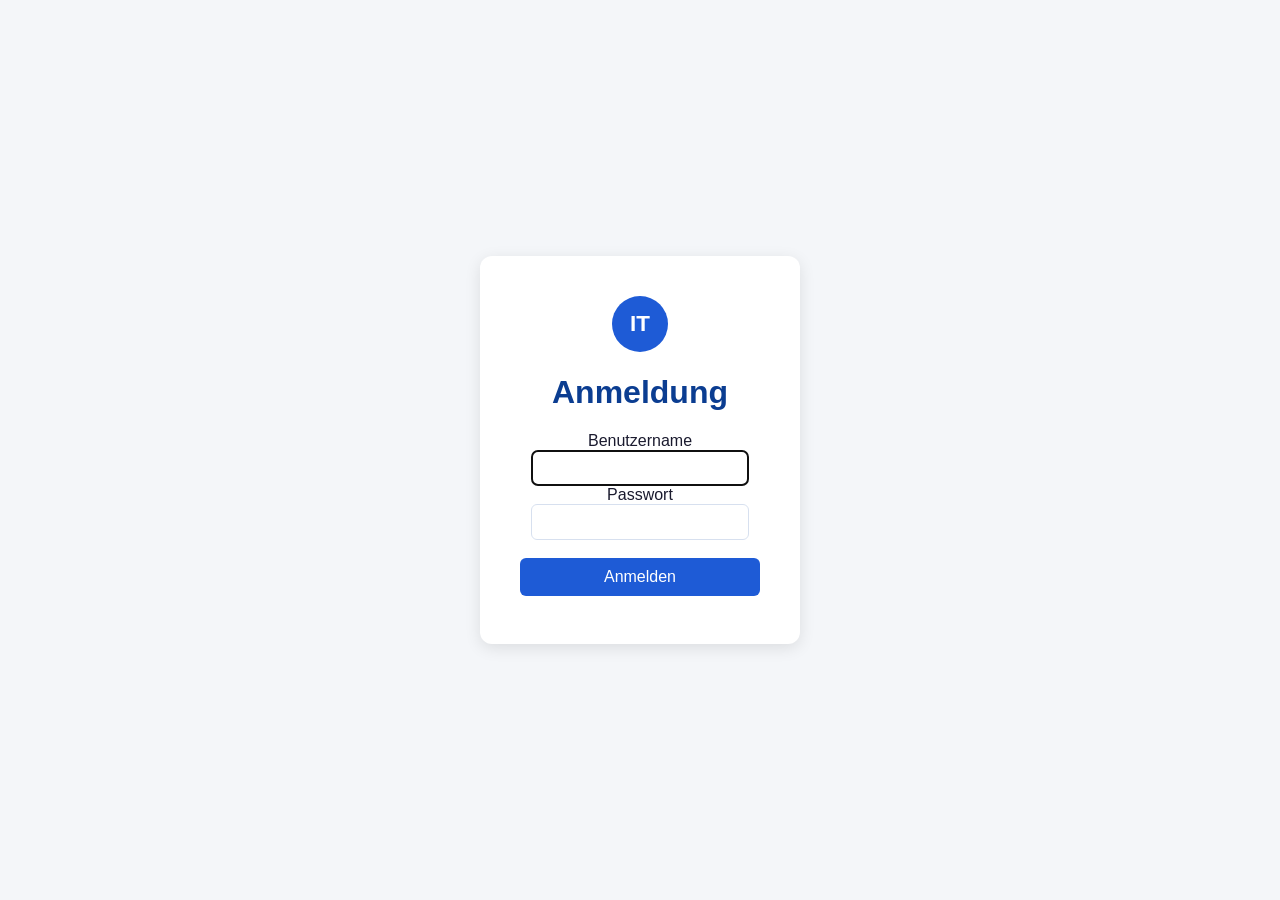
==== Backend/wwwroot/index.html @ 3ebdde34 "Projektdateien hinzufügen." ====
<!DOCTYPE html>
<html lang="de">
<head>
  <meta charset="UTF-8" />
  <meta name="viewport" content="width=device-width, initial-scale=1.0" />
  <title>IT Support Verwaltungstool</title>
  <link rel="stylesheet" href="css/style.css" />
</head>
<body>
  <header class="hauptmenu">
    <div class="logo">
      <div class="logo-kreis">IT</div>
      IT Support Verwaltungstool
    </div>
    <nav class="hauptmenu-links">
      <a href="index.html">Startseite</a>
      <button id="abmelden-btn">Abmelden</button>
    </nav>
  </header>

  <main>
    <!-- Kundenliste -->
    <section class="karte" id="kunden-ansicht">
      <h1>Kunden</h1>
      <form class="formular" id="kunde-formular">
        <label>Name* <input type="text" id="kunde-name" required /></label>
        <label>Email <input type="email" id="kunde-email" /></label>
        <label>Telefonnummer <input type="text" id="kunde-telefon" /></label>
        <label>Adresse <input type="text" id="kunde-adresse" /></label>
        <div><button type="submit" class="primaer">Kunde hinzufügen</button></div>
      </form>
      <p class="fehler" id="kunde-fehler"></p>
      <table>
        <thead>
          <tr><th>Name</th><th>Email</th><th>Telefon</th><th>Adresse</th></tr>
        </thead>
        <tbody id="kunden-liste"></tbody>
      </table>
    </section>

    <!-- Geräteansicht (wird per JS ein-/ausgeblendet) -->
    <section class="karte" id="geraete-ansicht" style="display:none">
      <button class="zurueck" id="zurueck-btn">&larr; Zurück zu den Kunden</button>
      <h1 id="geraete-kunde-name"></h1>

      <h2>Gerät hinzufügen</h2>
      <form class="formular" id="geraet-formular">
        <label>Typ*
          <select id="geraet-typ">
            <option value="Server">Server</option>
            <option value="Workstation">Workstation</option>
            <option value="Notebook">Notebook</option>
            <option value="Switch">Switch</option>
            <option value="Router">Router</option>
            <option value="Drucker">Drucker</option>
            <option value="Printserver">Printserver</option>
            <option value="WLAN">WLAN</option>
            <option value="Firewall">Firewall</option>
            <option value="Telefon">Telefon</option>
          </select>
        </label>
        <label>Name* <input type="text" id="geraet-name" required /></label>
        <label>Bezeichnung <input type="text" id="geraet-bezeichnung" /></label>
        <label>IP-Adresse <input type="text" id="geraet-ip" /></label>
        <label>Seriennummer <input type="text" id="geraet-seriennummer" /></label>
        <div><button type="submit" class="primaer">Gerät hinzufügen</button></div>
      </form>
      <p class="fehler" id="geraet-fehler"></p>

      <table>
        <thead>
          <tr><th>Typ</th><th>Name</th><th>IP</th><th>Seriennummer</th><th></th></tr>
        </thead>
        <tbody id="geraete-liste"></tbody>
      </table>
    </section>
  </main>

  <script src="js/api.js"></script>
  <script src="js/app.js"></script>
</body>
</html>
---- Backend/wwwroot/css/style.css ----
:root {
  --blau-dunkel: #0b3d91;
  --blau: #1e5bd6;
  --blau-hell: #e8f0fe;
  --grau: #f4f6f9;
  --text: #1a1a2e;
  --rand: #d7e0ef;
  --rot: #d1495b;
}

* { box-sizing: border-box; }

body {
  margin: 0;
  font-family: "Segoe UI", Arial, sans-serif;
  background: var(--grau);
  color: var(--text);
}

header.hauptmenu {
  display: flex;
  align-items: center;
  justify-content: space-between;
  background: var(--blau-dunkel);
  color: #fff;
  padding: 0.8rem 1.5rem;
}

.logo {
  display: flex;
  align-items: center;
  gap: 0.6rem;
  font-size: 1.3rem;
  font-weight: 600;
}

.logo-kreis {
  width: 34px;
  height: 34px;
  border-radius: 50%;
  background: var(--blau);
  display: flex;
  align-items: center;
  justify-content: center;
  font-weight: 700;
  color: #fff;
  border: 2px solid #fff;
}

nav.hauptmenu-links {
  display: flex;
  gap: 1.2rem;
}

nav.hauptmenu-links a,
nav.hauptmenu-links button {
  color: #fff;
  text-decoration: none;
  background: none;
  border: none;
  font-size: 1rem;
  cursor: pointer;
}

nav.hauptmenu-links a:hover,
nav.hauptmenu-links button:hover {
  text-decoration: underline;
}

main {
  max-width: 1000px;
  margin: 2rem auto;
  padding: 0 1rem;
}

.karte {
  background: #fff;
  border: 1px solid var(--rand);
  border-radius: 10px;
  padding: 1.2rem;
  margin-bottom: 1.5rem;
  box-shadow: 0 1px 3px rgba(0, 0, 0, 0.05);
}

h1, h2 { color: var(--blau-dunkel); }

table {
  width: 100%;
  border-collapse: collapse;
}

th, td {
  text-align: left;
  padding: 0.6rem;
  border-bottom: 1px solid var(--rand);
}

th { color: var(--blau-dunkel); }

tr:hover { background: var(--blau-hell); cursor: pointer; }

form.formular {
  display: grid;
  grid-template-columns: 1fr 1fr;
  gap: 0.8rem;
  margin-bottom: 1rem;
}

form.formular label {
  display: flex;
  flex-direction: column;
  font-size: 0.85rem;
  color: #555;
}

input, select {
  padding: 0.5rem;
  border: 1px solid var(--rand);
  border-radius: 6px;
  font-size: 1rem;
}

button.primaer {
  background: var(--blau);
  color: #fff;
  border: none;
  padding: 0.6rem 1.2rem;
  border-radius: 6px;
  cursor: pointer;
  font-size: 1rem;
}

button.primaer:hover { background: var(--blau-dunkel); }

button.sekundaer {
  background: #fff;
  color: var(--blau);
  border: 1px solid var(--blau);
  padding: 0.5rem 1rem;
  border-radius: 6px;
  cursor: pointer;
}

button.loeschen {
  background: #fff;
  color: var(--rot);
  border: 1px solid var(--rot);
  padding: 0.4rem 0.8rem;
  border-radius: 6px;
  cursor: pointer;
}

.fehler {
  color: var(--rot);
  margin: 0.5rem 0;
}

.login-seite {
  display: flex;
  align-items: center;
  justify-content: center;
  height: 100vh;
}

.login-box {
  background: #fff;
  padding: 2.5rem;
  border-radius: 12px;
  box-shadow: 0 4px 16px rgba(0, 0, 0, 0.1);
  width: 320px;
  text-align: center;
}

.login-box .logo-kreis {
  width: 56px;
  height: 56px;
  font-size: 1.4rem;
  margin: 0 auto 1rem;
  border: none;
}

.zurueck {
  background: none;
  border: none;
  color: var(--blau);
  cursor: pointer;
  margin-bottom: 1rem;
  font-size: 0.95rem;
  padding: 0;
}
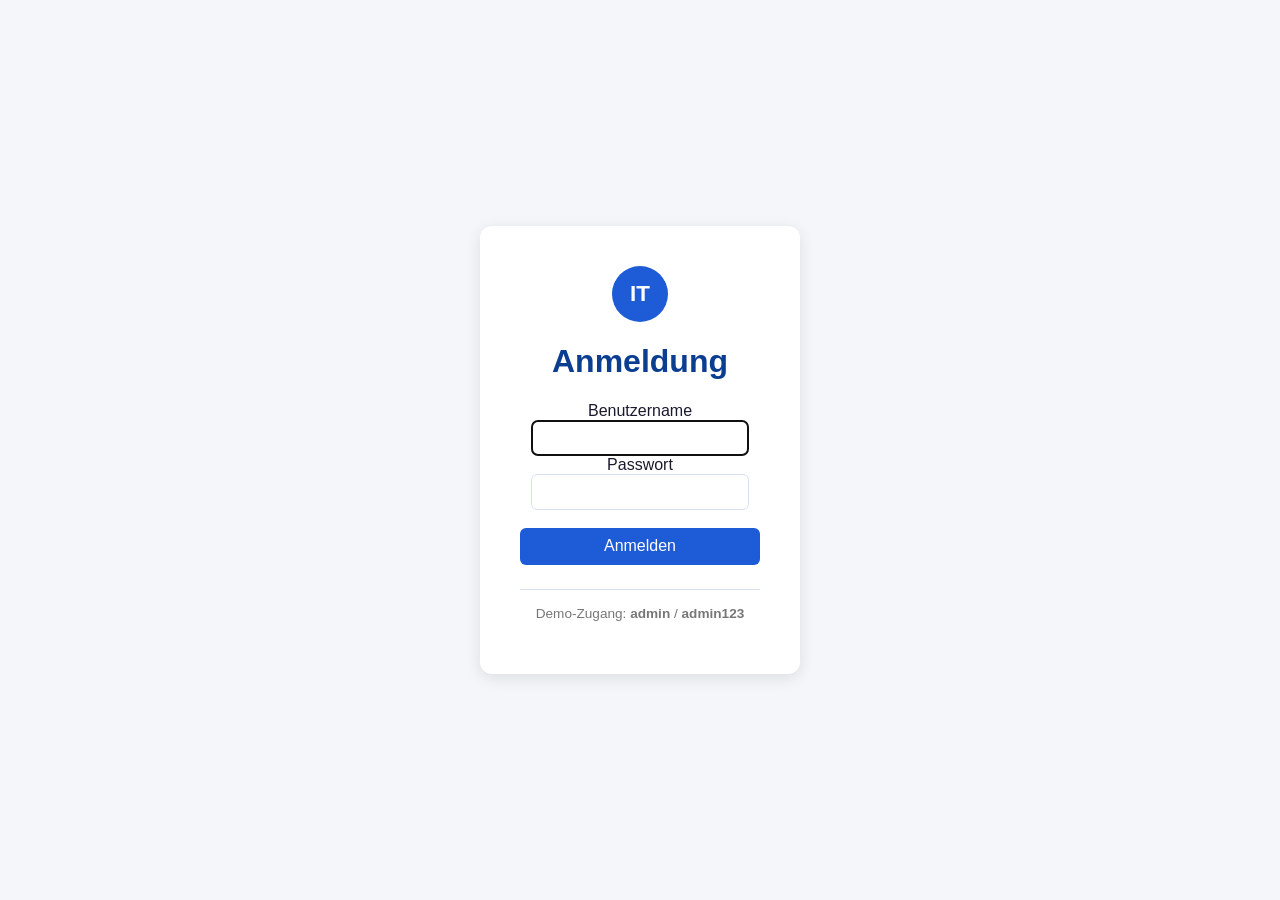
==== commit 8ff2976d: "1. Simplify project structure with customer/device CRUD, simple login, SQLite database 2. Demo-Daten" ====
--- a/Backend/wwwroot/index.html
+++ b/Backend/wwwroot/index.html
@@ -22,57 +22,135 @@
     <!-- Kundenliste -->
     <section class="karte" id="kunden-ansicht">
       <h1>Kunden</h1>
-      <form class="formular" id="kunde-formular">
+
+      <div><button type="button" class="primaer" id="kunde-neu-btn">+ Neuer Kunde</button></div>
+
+      <form class="formular" id="kunde-formular" style="display:none; margin-top:1rem;">
         <label>Name* <input type="text" id="kunde-name" required /></label>
         <label>Email <input type="email" id="kunde-email" /></label>
         <label>Telefonnummer <input type="text" id="kunde-telefon" /></label>
         <label>Adresse <input type="text" id="kunde-adresse" /></label>
-        <div><button type="submit" class="primaer">Kunde hinzufügen</button></div>
+        <div>
+          <button type="submit" class="primaer">Kunde hinzufügen</button>
+          <button type="button" class="sekundaer" id="kunde-abbrechen-btn">Abbrechen</button>
+        </div>
       </form>
       <p class="fehler" id="kunde-fehler"></p>
+
+      <input type="text" id="kunde-suche" placeholder="Kunde suchen..." style="width:100%; margin:1rem 0;" />
+
       <table>
         <thead>
-          <tr><th>Name</th><th>Email</th><th>Telefon</th><th>Adresse</th></tr>
+          <tr><th>Name</th><th>Email</th><th>Telefon</th><th>Adresse</th><th></th></tr>
         </thead>
         <tbody id="kunden-liste"></tbody>
       </table>
     </section>
 
-    <!-- Geräteansicht (wird per JS ein-/ausgeblendet) -->
-    <section class="karte" id="geraete-ansicht" style="display:none">
+    <!-- Kundendetail: linkes Menü + Inhalt -->
+    <section id="kunde-detail-ansicht" style="display:none">
       <button class="zurueck" id="zurueck-btn">&larr; Zurück zu den Kunden</button>
-      <h1 id="geraete-kunde-name"></h1>
+      <h1 id="detail-kunde-name"></h1>
 
-      <h2>Gerät hinzufügen</h2>
-      <form class="formular" id="geraet-formular">
-        <label>Typ*
-          <select id="geraet-typ">
-            <option value="Server">Server</option>
-            <option value="Workstation">Workstation</option>
-            <option value="Notebook">Notebook</option>
-            <option value="Switch">Switch</option>
-            <option value="Router">Router</option>
-            <option value="Drucker">Drucker</option>
-            <option value="Printserver">Printserver</option>
-            <option value="WLAN">WLAN</option>
-            <option value="Firewall">Firewall</option>
-            <option value="Telefon">Telefon</option>
-          </select>
-        </label>
-        <label>Name* <input type="text" id="geraet-name" required /></label>
-        <label>Bezeichnung <input type="text" id="geraet-bezeichnung" /></label>
-        <label>IP-Adresse <input type="text" id="geraet-ip" /></label>
-        <label>Seriennummer <input type="text" id="geraet-seriennummer" /></label>
-        <div><button type="submit" class="primaer">Gerät hinzufügen</button></div>
-      </form>
-      <p class="fehler" id="geraet-fehler"></p>
+      <div class="detail-layout">
+        <nav class="detail-menu">
+          <button class="detail-menu-btn aktiv" data-panel="info">Allgemeine Info</button>
+          <button class="detail-menu-btn" data-panel="standorte">Standorte</button>
+          <button class="detail-menu-btn" data-panel="geraete">Geräte</button>
+          <button class="detail-menu-btn" data-panel="ip">IP alle Geräte</button>
+        </nav>
 
-      <table>
-        <thead>
-          <tr><th>Typ</th><th>Name</th><th>IP</th><th>Seriennummer</th><th></th></tr>
-        </thead>
-        <tbody id="geraete-liste"></tbody>
-      </table>
+        <div class="detail-inhalt">
+
+          <!-- Allgemeine Info -->
+          <div class="detail-panel" id="panel-info">
+            <div class="karte">
+              <h2>Allgemeine Info</h2>
+              <form class="formular" id="info-formular">
+                <label>Name* <input type="text" id="info-name" required /></label>
+                <label>Email <input type="email" id="info-email" /></label>
+                <label>Telefonnummer <input type="text" id="info-telefon" /></label>
+                <label>Adresse <input type="text" id="info-adresse" /></label>
+                <div><button type="submit" class="primaer">Speichern</button></div>
+              </form>
+              <p class="fehler" id="info-fehler"></p>
+            </div>
+          </div>
+
+          <!-- Standorte -->
+          <div class="detail-panel" id="panel-standorte" style="display:none">
+            <div class="karte">
+              <h2>Standorte</h2>
+
+              <div><button type="button" class="primaer" id="standort-neu-btn">+ Neuer Standort</button></div>
+
+              <form class="formular" id="standort-formular" style="display:none; margin-top:1rem;">
+                <label>Name* <input type="text" id="standort-name" required /></label>
+                <label>Adresse <input type="text" id="standort-adresse" /></label>
+                <div>
+                  <button type="submit" class="primaer">Standort hinzufügen</button>
+                  <button type="button" class="sekundaer" id="standort-abbrechen-btn">Abbrechen</button>
+                </div>
+              </form>
+              <p class="fehler" id="standort-fehler"></p>
+              <table>
+                <thead><tr><th>Name</th><th>Adresse</th><th></th></tr></thead>
+                <tbody id="standorte-liste"></tbody>
+              </table>
+            </div>
+          </div>
+
+          <!-- Geräte -->
+          <div class="detail-panel" id="panel-geraete" style="display:none">
+            <div class="karte">
+              <h2>Geräte</h2>
+
+              <div class="typ-filter" id="typ-filter">
+                <button class="typ-chip aktiv" data-typ="">Alle</button>
+              </div>
+
+              <div><button type="button" class="primaer" id="geraet-neu-btn">+ Neues Gerät</button></div>
+
+              <h3 id="geraet-formular-titel" style="display:none">Gerät hinzufügen</h3>
+              <form class="formular" id="geraet-formular" style="display:none; margin-top:0.5rem;">
+                <label>Typ*
+                  <select id="geraet-typ"></select>
+                </label>
+                <label>Name* <input type="text" id="geraet-name" required /></label>
+                <label>Bezeichnung <input type="text" id="geraet-bezeichnung" /></label>
+                <label>IP-Adresse <input type="text" id="geraet-ip" /></label>
+                <label>Seriennummer <input type="text" id="geraet-seriennummer" /></label>
+                <div>
+                  <button type="submit" class="primaer" id="geraet-formular-submit">Gerät hinzufügen</button>
+                  <button type="button" class="sekundaer" id="geraet-abbrechen-btn">Abbrechen</button>
+                </div>
+              </form>
+              <p class="fehler" id="geraet-fehler"></p>
+
+              <table>
+                <thead>
+                  <tr><th>Typ</th><th>Name</th><th>IP</th><th>Seriennummer</th><th></th></tr>
+                </thead>
+                <tbody id="geraete-liste"></tbody>
+              </table>
+            </div>
+          </div>
+
+          <!-- IP-Übersicht -->
+          <div class="detail-panel" id="panel-ip" style="display:none">
+            <div class="karte">
+              <h2>IP-Übersicht aller Geräte</h2>
+              <table>
+                <thead>
+                  <tr><th>Gerätename</th><th>Typ</th><th>Kunde</th><th>IP</th></tr>
+                </thead>
+                <tbody id="ip-liste"></tbody>
+              </table>
+            </div>
+          </div>
+
+        </div>
+      </div>
     </section>
   </main>
 
--- a/Backend/wwwroot/css/style.css
+++ b/Backend/wwwroot/css/style.css
@@ -188,3 +188,71 @@
   font-size: 0.95rem;
   padding: 0;
 }
+
+.detail-layout {
+  display: grid;
+  grid-template-columns: 220px 1fr;
+  gap: 1.5rem;
+  align-items: start;
+}
+
+.detail-menu {
+  display: flex;
+  flex-direction: column;
+  gap: 0.3rem;
+  background: #fff;
+  border: 1px solid var(--rand);
+  border-radius: 10px;
+  padding: 0.6rem;
+  position: sticky;
+  top: 1rem;
+}
+
+.detail-menu-btn {
+  text-align: left;
+  background: none;
+  border: none;
+  padding: 0.6rem 0.8rem;
+  border-radius: 6px;
+  cursor: pointer;
+  font-size: 0.95rem;
+  color: var(--text);
+}
+
+.detail-menu-btn:hover { background: var(--blau-hell); }
+
+.detail-menu-btn.aktiv {
+  background: var(--blau);
+  color: #fff;
+}
+
+.detail-inhalt { min-width: 0; }
+
+.typ-filter {
+  display: flex;
+  flex-wrap: wrap;
+  gap: 0.4rem;
+  margin-bottom: 1.2rem;
+}
+
+.typ-chip {
+  background: #fff;
+  border: 1px solid var(--blau);
+  color: var(--blau);
+  padding: 0.35rem 0.8rem;
+  border-radius: 999px;
+  cursor: pointer;
+  font-size: 0.85rem;
+}
+
+.typ-chip.aktiv {
+  background: var(--blau);
+  color: #fff;
+}
+
+#kunde-suche {
+  padding: 0.6rem;
+  border: 1px solid var(--rand);
+  border-radius: 6px;
+  font-size: 1rem;
+}
